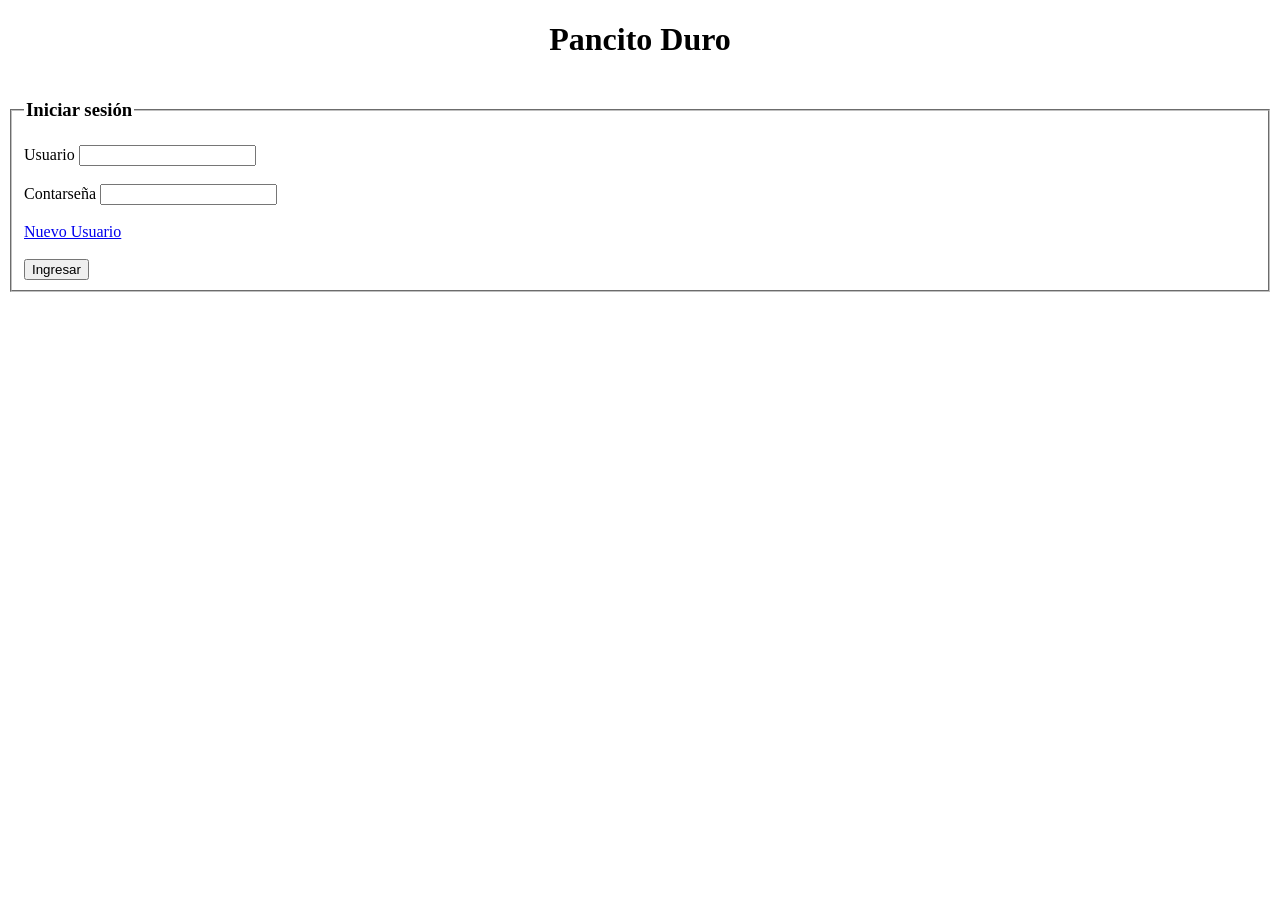
==== login.html @ 3cd61551 "Update login.html" ====
<!doctype html>
<html lans="es">
  <head>
    <meta charset="UTF-8" />
    <title>Inico</title>
  </head>
  <body>
    <header style="text-align: center">
      <h1>Pancito Duro</h1>
    </header>
    <form action="index.html" method="post">
      <fieldset>
        <legend><h3>Iniciar sesión</h3></legend>
        <label>Usuario</label>
        <input type="text" id="Usuario" name="Usuario" required /> <br /><br />

        <label>Contarseña</label>
        <input type="text" id="Contraseña" name="Contraseña" requiered />
        <br /><br />

        <a href="registrar.html">Nuevo Usuario</a> <br /><br />

        <button type="submit">Ingresar</button>
      </fieldset>
    </form>
  </body>
</html>
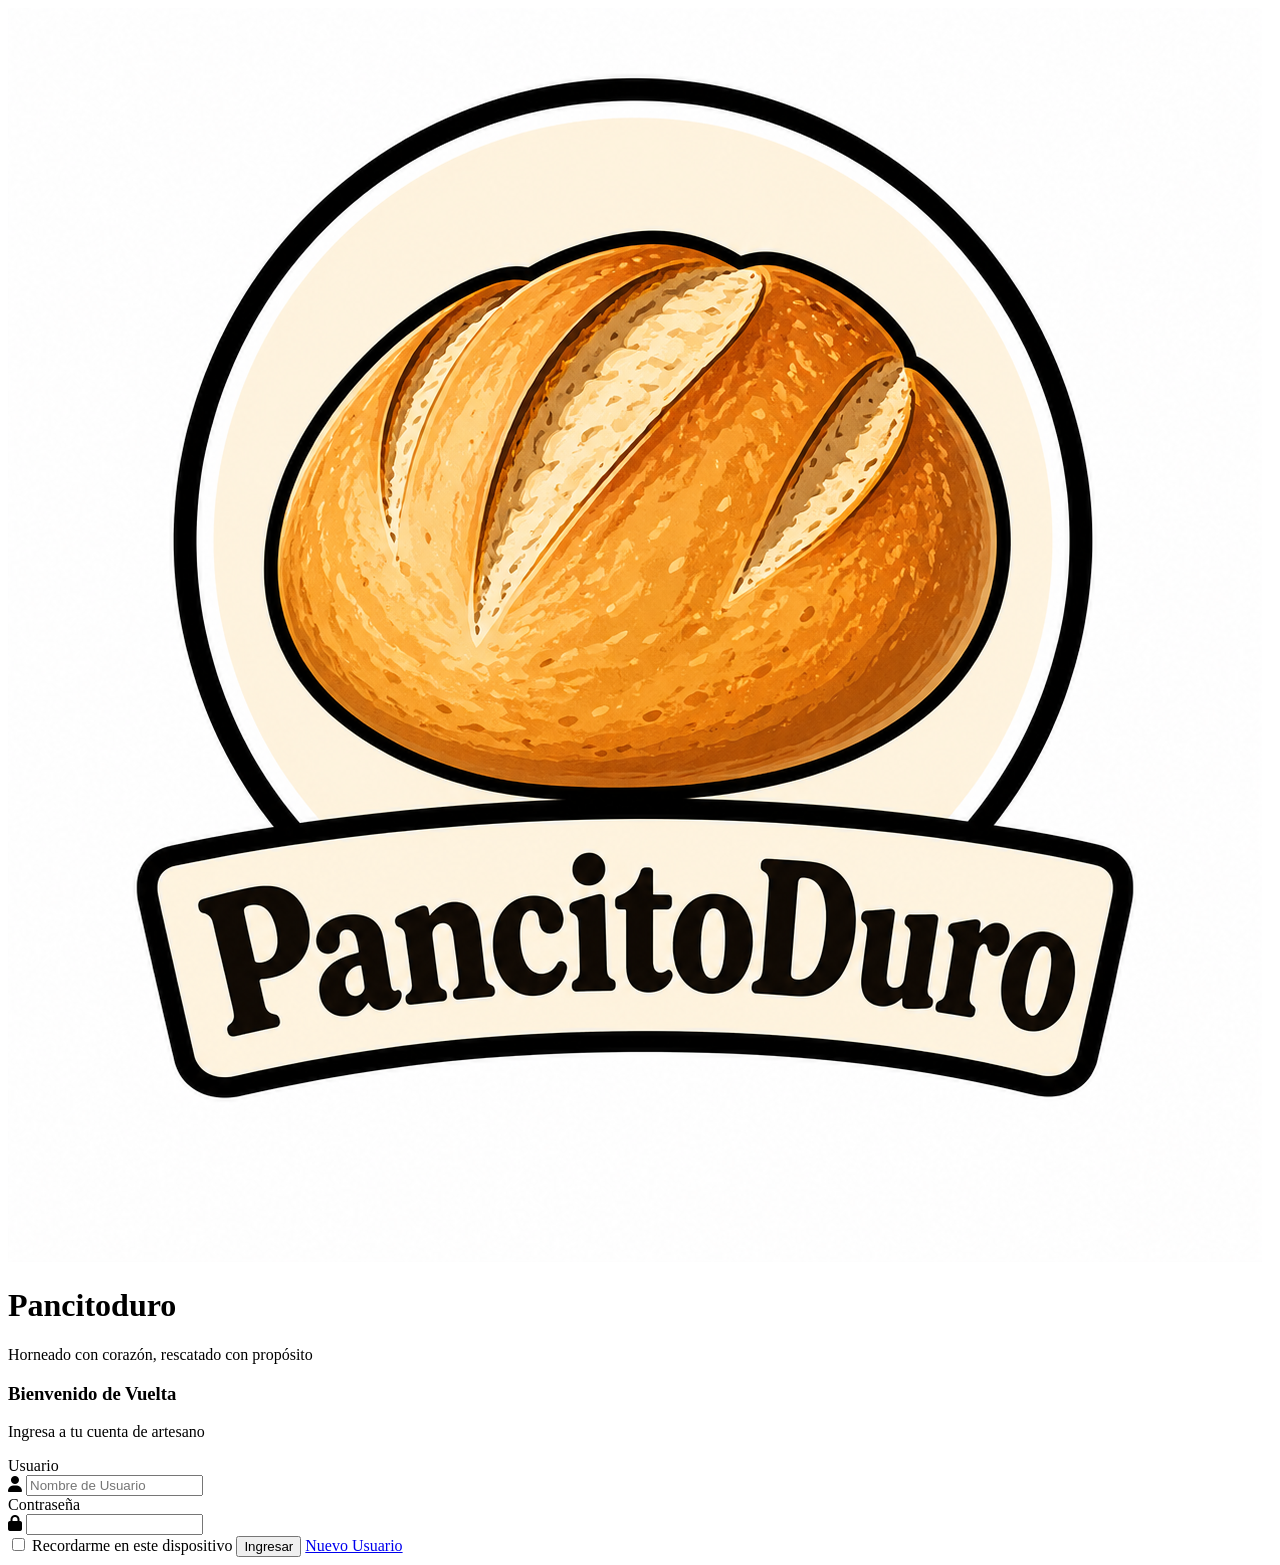
==== commit 742e08de: "login.html" ====
--- a/login.html
+++ b/login.html
@@ -1,27 +1,44 @@
 <!doctype html>
 <html lans="es">
-  <head>
-    <meta charset="UTF-8" />
-    <title>Inico</title>
-  </head>
-  <body>
-    <header style="text-align: center">
-      <h1>Pancito Duro</h1>
-    </header>
+
+<head>
+  <meta charset="UTF-8" />
+  <title>Inico</title>
+  <link rel="stylesheet" href="login.css">
+  <link rel="stylesheet" href="https://cdnjs.cloudflare.com/ajax/libs/font-awesome/6.5.1/css/all.min.css">
+</head>
+
+<body class="login-body">
+  <header>
+    <img src="resources/image/logo.png" alt="logo">
+    <h1>Pancitoduro</h1>
+    <p class="linetag">Horneado con corazón, rescatado con propósito</p>
+  </header>
+  <div class="form-container">
+    <h3>Bienvenido de Vuelta</h3>
+    <p>Ingresa a tu cuenta de artesano</p>
+
     <form action="index.html" method="post">
-      <fieldset>
-        <legend><h3>Iniciar sesión</h3></legend>
-        <label>Usuario</label>
-        <input type="text" id="Usuario" name="Usuario" required /> <br /><br />
+      <label for="Usuario">Usuario</label>
+      <div class="input-group">
+        <i class="fa-solid fa-user icon"></i>
+        <input type="text" id="Usuario" name="Usuario" placeholder="Nombre de Usuario" required />
+      </div>
 
-        <label>Contarseña</label>
-        <input type="text" id="Contraseña" name="Contraseña" requiered />
-        <br /><br />
+      <label for="Contraseña">Contraseña</label>
+      <div class="input-group">
+        <i class="fa-solid fa-lock icon"></i>
+        <input type="password" id="Contraseña" name="Contraseña" required />
+      </div>
+      
+      <input type="checkbox" id="mensaje" name="mensaje" />
+      <label> Recordarme en este dispositivo</label> 
 
-        <a href="registrar.html">Nuevo Usuario</a> <br /><br />
+      <button type="submit">Ingresar</button> 
 
-        <button type="submit">Ingresar</button>
-      </fieldset>
+      <a href="registrar.html">Nuevo Usuario</a> 
     </form>
-  </body>
+  </div>
+</body>
+
 </html>
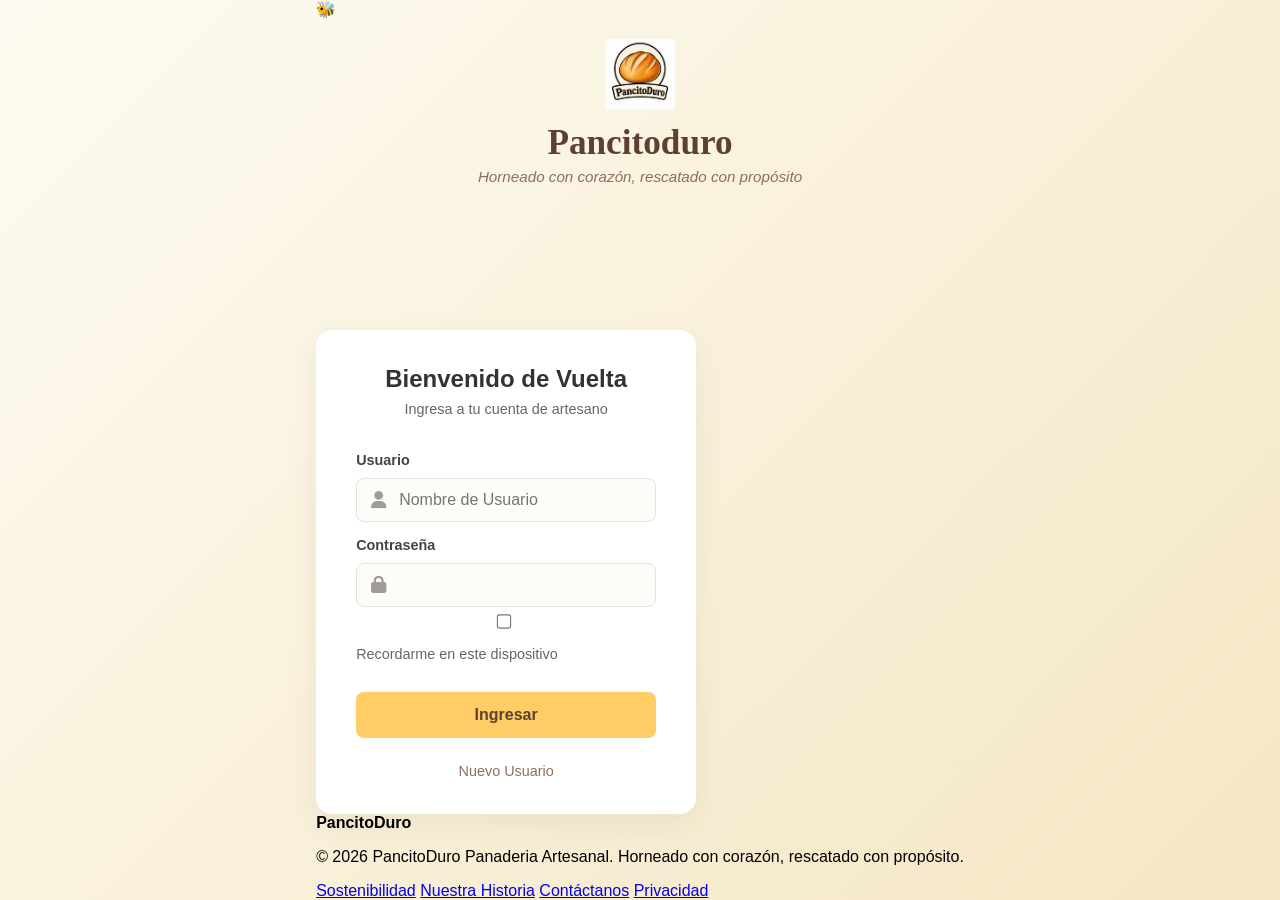
==== commit fbc24081: "Update login.html Se añadió el footer y una animación con movimiento" ====
--- a/login.html
+++ b/login.html
@@ -9,6 +9,7 @@
 </head>
 
 <body class="login-body">
+  <span class="abeja-animada">🐝</span>
   <header>
     <img src="resources/image/logo.png" alt="logo">
     <h1>Pancitoduro</h1>
@@ -30,15 +31,27 @@
         <i class="fa-solid fa-lock icon"></i>
         <input type="password" id="Contraseña" name="Contraseña" required />
       </div>
-      
+
       <input type="checkbox" id="mensaje" name="mensaje" />
-      <label> Recordarme en este dispositivo</label> 
+      <label> Recordarme en este dispositivo</label>
 
-      <button type="submit">Ingresar</button> 
+      <button type="submit">Ingresar</button>
 
-      <a href="registrar.html">Nuevo Usuario</a> 
+      <a href="registrar.html">Nuevo Usuario</a>
     </form>
   </div>
+  <footer class="footer-site">
+    <div class="footer-brand">
+      <strong>PancitoDuro</strong>
+      <p>© 2026 PancitoDuro Panaderia Artesanal. Horneado con corazón, rescatado con propósito.</p>
+    </div>
+    <div class="footer-links">
+      <a href="#">Sostenibilidad</a>
+      <a href="#">Nuestra Historia</a>
+      <a href="#">Contáctanos</a>
+      <a href="#">Privacidad</a>
+    </div>
+  </footer>
 </body>
 
 </html>
--- a/login.css
+++ b/login.css
@@ -0,0 +1,168 @@
+/* 1. ESTRUCTURA GENERAL CON CSS GRID*/
+.login-body {
+    margin: 0;
+    padding: 0;
+    font-family: 'Segoe UI', Tahoma, Geneva, Verdana, sans-serif;
+    background: linear-gradient(135deg, #fdfbf1 0%, #f5e6c4 100%);
+    min-height: 100vh;
+    
+    
+    display: grid;
+    grid-template-rows: auto 1fr auto;
+    justify-content: center; /* Centra el contenido horizontalmente */
+    align-content: center;   /* Centra el contenido verticalmente */
+}
+
+header {
+    text-align: center;
+    margin-bottom: 20px;
+    margin-top: 20px;
+}
+
+header img {
+    width: 70px;
+    height: auto;
+}
+
+header h1 {
+    color: #5c4033;
+    font-family: 'Georgia', serif;
+    font-size: 2.2em;
+    margin: 10px 0 5px 0;
+}
+
+.linetag {
+    color: #8d6e63;
+    font-style: italic;
+    font-size: 0.95em;
+    margin: 0;
+}
+
+.form-container {
+    background-color: #ffffff;
+    padding: 35px 40px;
+    border-radius: 16px;
+    box-shadow: 0 10px 30px rgba(92, 64, 51, 0.08);
+    width: 100%;
+    max-width: 380px; /* Tamaño ideal para computadoras */
+    box-sizing: border-box;
+}
+
+.form-container h3 {
+    color: #333333;
+    font-size: 1.5em;
+    text-align: center;
+    margin: 0 0 8px 0;
+}
+
+.form-container p {
+    color: #666666;
+    font-size: 0.9em;
+    text-align: center;
+    margin: 0 0 25px 0;
+}
+
+form {
+    display: grid;
+    row-gap: 5px; /* Espaciado automático gracias a Grid */
+}
+
+form label {
+    display: block;
+    font-weight: 600;
+    margin-top: 10px;
+    margin-bottom: 5px;
+    color: #444444;
+    font-size: 0.9em;
+}
+
+/* Contenedor relativo para posicionar el ícono */
+.input-group {
+    position: relative;
+    width: 100%;
+}
+
+.input-group .icon {
+    position: absolute;
+    left: 15px;
+    top: 50%;
+    transform: translateY(-50%);
+    color: #a19c95;
+    font-size: 1.1em;
+    pointer-events: none;
+}
+
+.form-container input[type="text"],
+.form-container input[type="password"] {
+    width: 100%;
+    padding: 12px 15px 12px 42px; /* Espacio izquierdo libre para el ícono */
+    border: 1px solid #e6e1da;
+    border-radius: 8px;
+    background-color: #fcfcf9;
+    font-size: 1em;
+    box-sizing: border-box;
+}
+
+form input[type="checkbox"] {
+    margin-right: 8px;
+    transform: scale(1.1);
+    vertical-align: middle;
+}
+
+form input[type="checkbox"] + label {
+    display: inline;
+    font-weight: normal;
+    color: #666666;
+    font-size: 0.9em;
+    
+}
+
+form button[type="submit"] {
+    width: 100%;
+    padding: 14px;
+    background-color: #ffcc66;
+    color: #5c4033;
+    border: none;
+    border-radius: 8px;
+    font-size: 1em;
+    font-weight: bold;
+    cursor: pointer;
+    margin-top: 20px;
+    transition: background-color 0.2s;
+}
+
+form button[type="submit"]:hover {
+    background-color: #f7bd4f;
+}
+
+form a {
+    display: block;
+    text-align: center;
+    margin-top: 20px;
+    color: #8d6e63;
+    text-decoration: none;
+    font-size: 0.9em;
+    font-weight: 500;
+}
+
+form a:hover {
+    text-decoration: underline;
+}
+
+/* Media querris*/
+@media (max-width: 480px) {
+    .login-body {
+        padding: 15px;
+        align-content: start; /* En móvil, que empiece desde arriba */
+    }
+
+    header h1 {
+        font-size: 1.8em;
+    }
+
+    .form-container {
+        padding: 25px 20px;
+        max-width: 100%; /* Ocupa todo el ancho disponible del celular */
+        border-radius: 12px;
+    }
+}
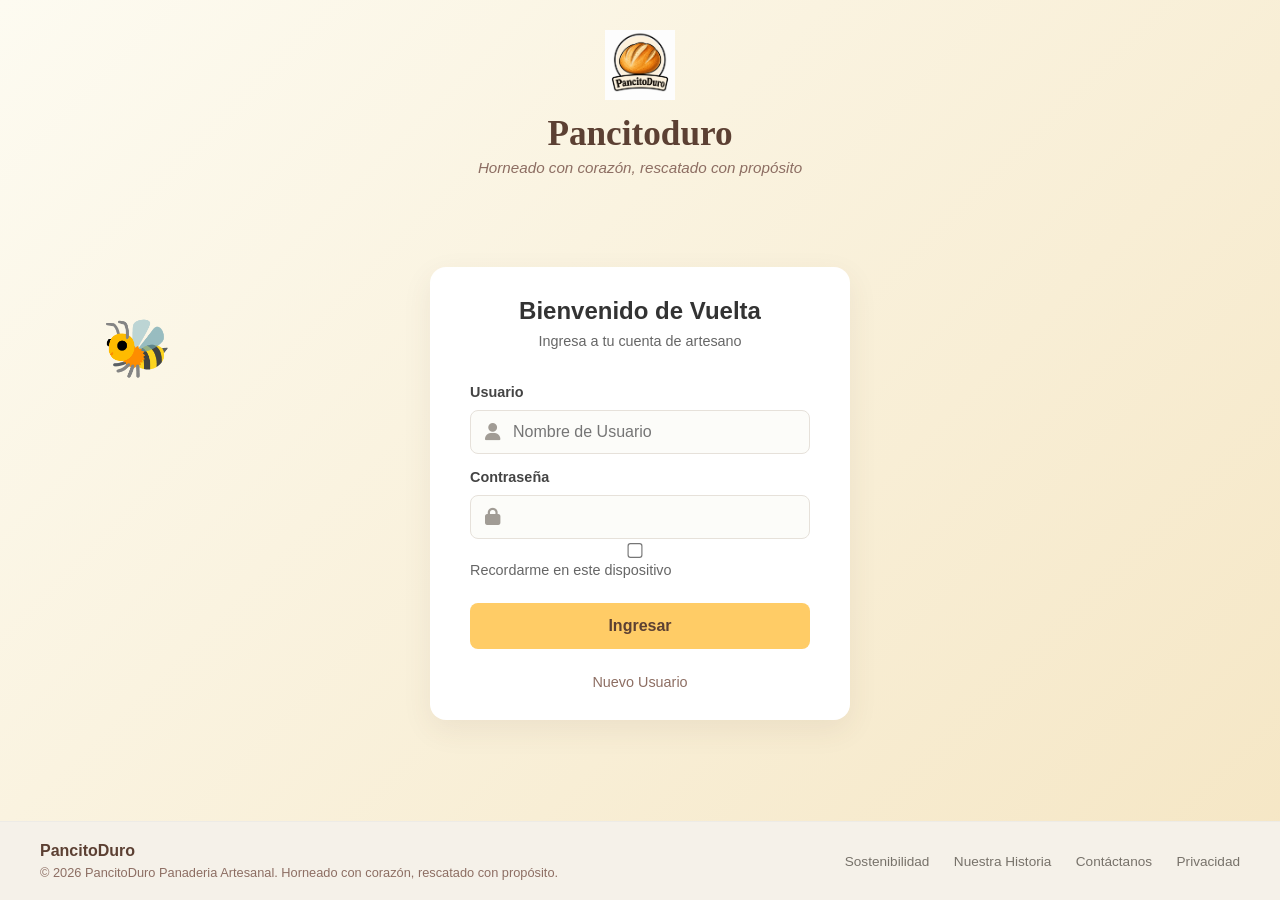
==== commit 6af3cbcf: "Update login.html Se agregó el link para js" ====
--- a/login.html
+++ b/login.html
@@ -52,6 +52,7 @@
       <a href="#">Privacidad</a>
     </div>
   </footer>
+  <script src="login.js"></script>
 </body>
 
 </html>
--- a/login.css
+++ b/login.css
@@ -1,22 +1,60 @@
-/* 1. ESTRUCTURA GENERAL CON CSS GRID*/
+/* ESTRUCTURA GLOBAL CON CSS GRID (Para toda la página)*/
 .login-body {
     margin: 0;
     padding: 0;
     font-family: 'Segoe UI', Tahoma, Geneva, Verdana, sans-serif;
     background: linear-gradient(135deg, #fdfbf1 0%, #f5e6c4 100%);
     min-height: 100vh;
-    
-    
+
+    /* Requerimiento de la ingeniera: Grid global de 3 filas */
     display: grid;
     grid-template-rows: auto 1fr auto;
-    justify-content: center; /* Centra el contenido horizontalmente */
-    align-content: center;   /* Centra el contenido verticalmente */
-}
-
+    justify-content: center;
+    align-content: space-between;
+    /* Empuja el footer firmemente al fondo */
+    position: relative;
+    /* Clave para posicionar la abejita con libertad */
+    overflow-x: hidden;
+}
+
+/* ANIMACIÓN DE LA ABEJITA VOLADORA (Efecto sutil de flotación) */
+.abeja-animada {
+    position: fixed;
+    /* Cambiado a fixed para que flote respecto a la pantalla del monitor */
+    top: 35%;
+    /* Altura media de la pantalla */
+    left: 8%;
+    /* Separada elegantemente del borde izquierdo */
+    font-size: 3.5em;
+    /* Más grande para que la notes al instante */
+    z-index: 100;
+    /* Obliga al ícono a estar por encima de cualquier capa de fondo */
+    pointer-events: none;
+
+    /* Tu hermosa animación */
+    animation: volarAbeja 4s ease-in-out infinite;
+}
+
+/* Ajustamos la animación para que cambie a dorado cuando vuele */
+@keyframes volarAbeja {
+    0% {
+        transform: translateY(0) rotate(0deg);
+    }
+
+    50% {
+        transform: translateY(-20px) rotate(15deg);
+    }
+
+    100% {
+        transform: translateY(0) rotate(0deg);
+    }
+}
+
+/*ENCABEZADO (LOGO Y TÍTULO)*/
 header {
     text-align: center;
+    margin-top: 30px;
     margin-bottom: 20px;
-    margin-top: 20px;
 }
 
 header img {
@@ -26,6 +64,7 @@
 
 header h1 {
     color: #5c4033;
+    /* Café artesanal */
     font-family: 'Georgia', serif;
     font-size: 2.2em;
     margin: 10px 0 5px 0;
@@ -38,14 +77,18 @@
     margin: 0;
 }
 
+/* TARJETA BLANCA DE ACCESO (.form-container) */
 .form-container {
     background-color: #ffffff;
-    padding: 35px 40px;
+    padding: 30px 40px;
     border-radius: 16px;
     box-shadow: 0 10px 30px rgba(92, 64, 51, 0.08);
     width: 100%;
-    max-width: 380px; /* Tamaño ideal para computadoras */
+    max-width: 420px; 
     box-sizing: border-box;
+    margin: 0 auto 30px auto;
+    height: max-content;  /* Fuerza a la tarjeta a medir solo lo que mida su contenido */
+    align-self: center;   /* Evita que el Grid la estire verticalmente de golpe */
 }
 
 .form-container h3 {
@@ -62,9 +105,10 @@
     margin: 0 0 25px 0;
 }
 
+/*INPUTS CON ÍCONOS DENTRO (Grid Interno)*/
 form {
     display: grid;
-    row-gap: 5px; /* Espaciado automático gracias a Grid */
+    row-gap: 5px;
 }
 
 form label {
@@ -76,7 +120,6 @@
     font-size: 0.9em;
 }
 
-/* Contenedor relativo para posicionar el ícono */
 .input-group {
     position: relative;
     width: 100%;
@@ -95,7 +138,8 @@
 .form-container input[type="text"],
 .form-container input[type="password"] {
     width: 100%;
-    padding: 12px 15px 12px 42px; /* Espacio izquierdo libre para el ícono */
+    padding: 12px 15px 12px 42px;
+    /* Espacio exacto a la izquierda para el ícono */
     border: 1px solid #e6e1da;
     border-radius: 8px;
     background-color: #fcfcf9;
@@ -103,24 +147,37 @@
     box-sizing: border-box;
 }
 
+
+/* CHECKBOX Y ENLACES (Corregidos para mantenerse en línea)*/
+.checkbox-inline-block {
+    display: flex;
+    align-items: center;
+    margin-top: 15px;
+    margin-bottom: 5px;
+}
+
 form input[type="checkbox"] {
-    margin-right: 8px;
-    transform: scale(1.1);
-    vertical-align: middle;
-}
-
-form input[type="checkbox"] + label {
-    display: inline;
+    margin: 0 10px 0 0;
+    transform: scale(1.15);
+    cursor: pointer;
+    display: inline-block;
+}
+
+form input[type="checkbox"]+label {
+    display: inline-block;
     font-weight: normal;
     color: #666666;
     font-size: 0.9em;
-    
+    margin: 0;
+    /* Limpia márgenes heredados del Grid */
+    cursor: pointer;
 }
 
 form button[type="submit"] {
     width: 100%;
     padding: 14px;
     background-color: #ffcc66;
+    /* Dorado de la paleta */
     color: #5c4033;
     border: none;
     border-radius: 8px;
@@ -149,11 +206,56 @@
     text-decoration: underline;
 }
 
-/* Media querris*/
+/*PIE DE PÁGINA */
+.footer-site {
+    background-color: #f5f1e9;
+    padding: 20px 40px;
+    display: flex;
+    justify-content: space-between;
+    align-items: center;
+    border-top: 1px solid #edebe6;
+    width: 100vw;
+    /* Toma todo el ancho de pantalla */
+    box-sizing: border-box;
+}
+
+.footer-brand strong {
+    color: #5c4033;
+}
+
+.footer-brand p {
+    font-size: 0.8em;
+    color: #8d6e63;
+    margin: 5px 0 0 0;
+}
+
+.footer-links a {
+    color: #77726a;
+    text-decoration: none;
+    font-size: 0.85em;
+    margin-left: 20px;
+}
+
+.footer-links a:hover {
+    text-decoration: underline;
+    color: #5c4033;
+}
+
+
+/*MEDIA QUERIES (Responsivo para Celulares)*/
+
+@media (max-width: 768px) {
+    .abeja-animada {
+        display: none;
+        /* Se oculta en pantallas pequeñas para que no entorpezca la lectura */
+    }
+}
+
 @media (max-width: 480px) {
     .login-body {
-        padding: 15px;
-        align-content: start; /* En móvil, que empiece desde arriba */
+        padding: 10px 0 0 0;
+        align-content: start;
+        /* Comienza arriba si la pantalla es muy pequeña */
     }
 
     header h1 {
@@ -162,7 +264,19 @@
 
     .form-container {
         padding: 25px 20px;
-        max-width: 100%; /* Ocupa todo el ancho disponible del celular */
+        max-width: 90%;
+        /* Se adapta al ancho de la pantalla móvil sin romperse */
         border-radius: 12px;
     }
-}
+
+    .footer-site {
+        flex-direction: column;
+        gap: 12px;
+        text-align: center;
+        padding: 20px;
+    }
+
+    .footer-links a {
+        margin: 0 8px;
+    }
+}
